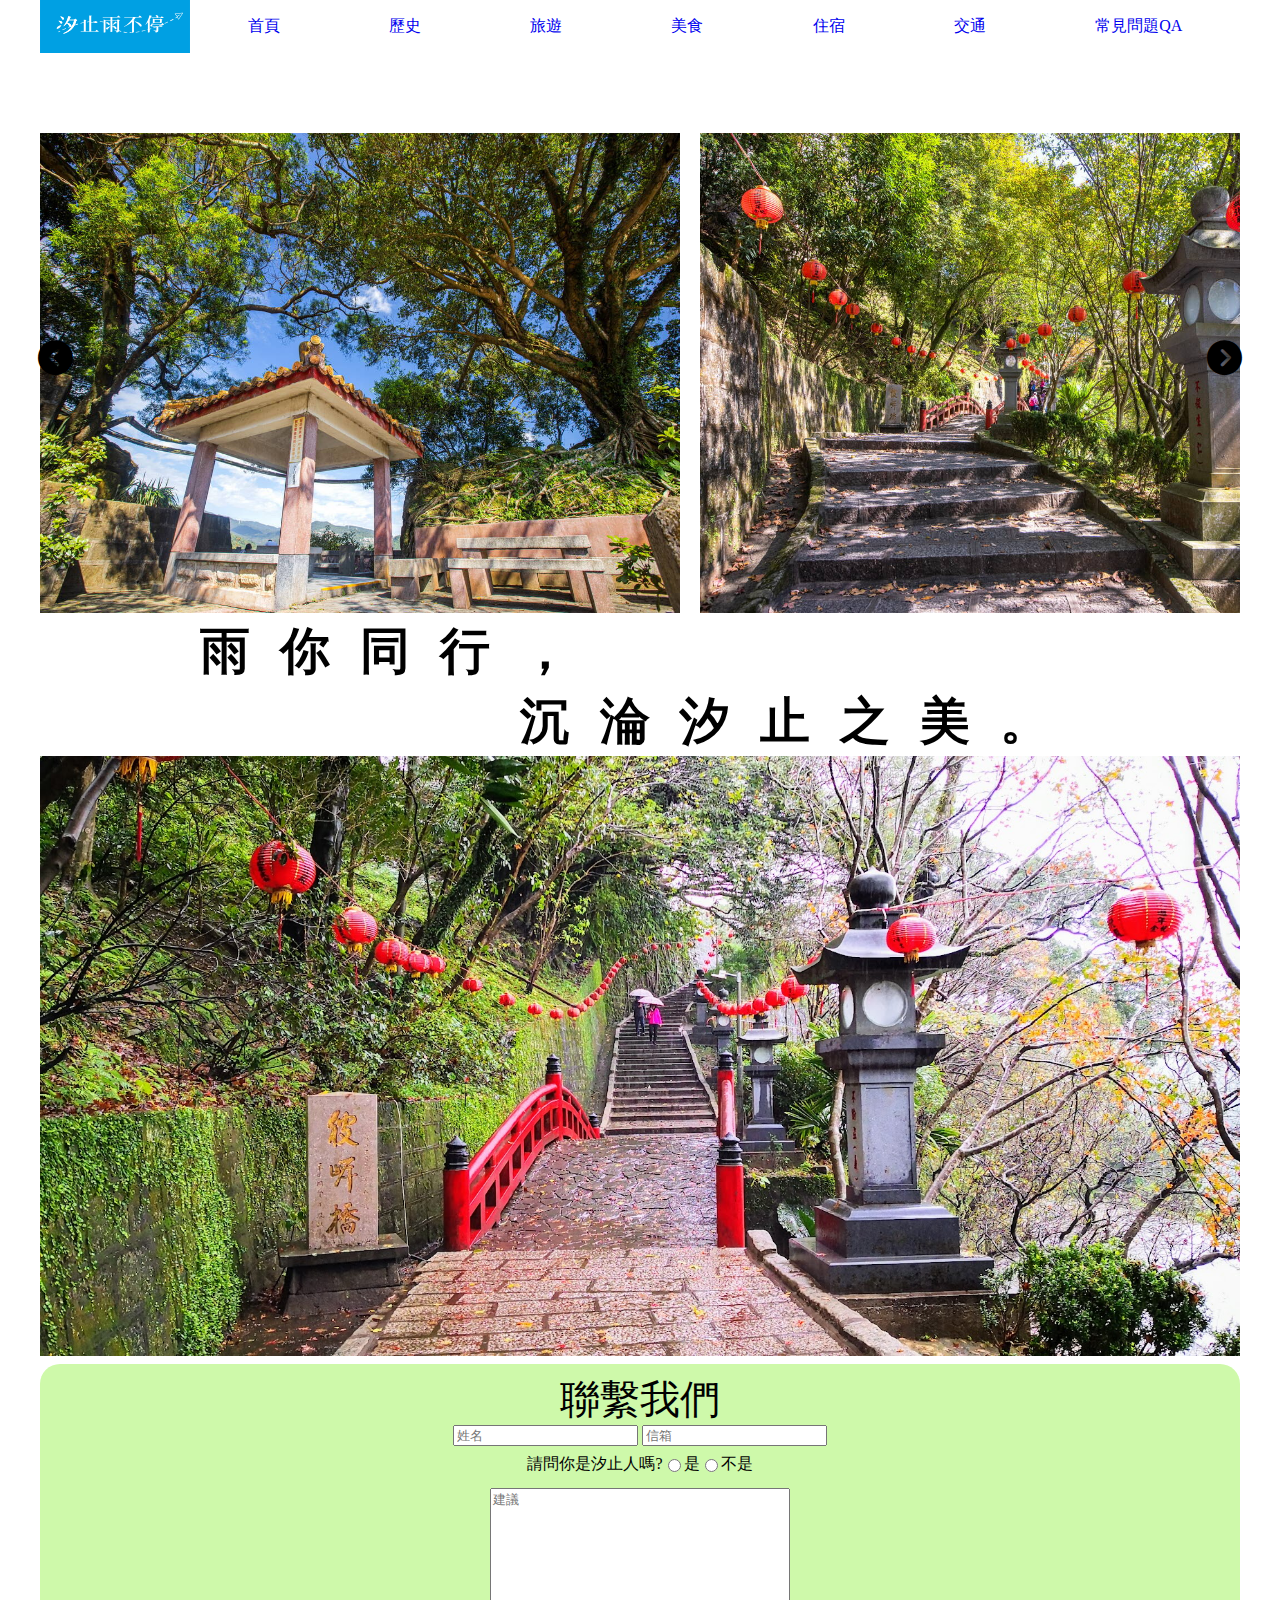
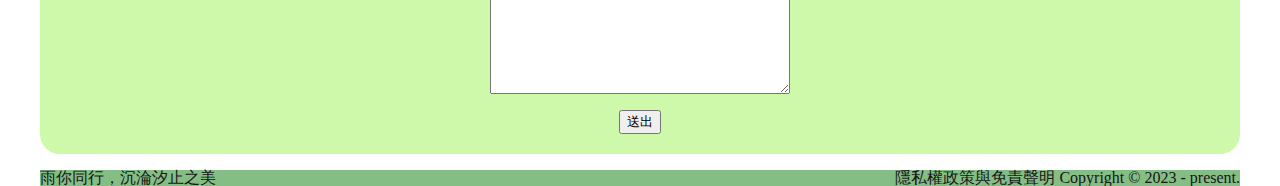
==== index.html @ 8c48b92d "初始化" ====
<!DOCTYPE html>
<html lang="en">

<head>
  <meta charset="UTF-8">
  <meta http-equiv="X-UA-Compatible" content="IE=edge">
  <meta name="viewport" content="width=device-width, initial-scale=1.0">
  <link rel="preconnect" href="https://fonts.googleapis.com">
  <link rel="preconnect" href="https://fonts.gstatic.com" crossorigin>
  <link href="https://fonts.googleapis.com/css2?family=Noto+Sans+TC:wght@300&display=swap" rel="stylesheet">
  <link rel="stylesheet" href="./css/defalut.css">
  <link rel="stylesheet" href="./css/index.css">
  <link rel="stylesheet" href="https://cdnjs.cloudflare.com/ajax/libs/font-awesome/6.3.0/css/all.min.css">
  <title>index</title>
</head>

<body>
  <div class="wrapper">

    <!----------------導覽列------------------->
    <div class="top">
      <img src="./image/Group 8.svg" alt="" />
      <ul>
        <li><a href="./index.html">首頁</a></li>
        <li><a href="./history.html">歷史</a></li>
        <li><a href="./trip.html">旅遊</a></li>
        <li><a href="./food.html">美食</a></li>
        <li><a href="./accomation.html">住宿</a></li>
        <li><a href="./traffic.html">交通</a></li>
        <li><a href="./question.html">常見問題QA</a></li>
      </ul>
    </div>
    <!----------------輪播圖------------------->
    <div class="out">
      <ul>
        <li class="slide"><img src="./image/index/index1.jpg" alt=""></li>
        <li class="slide"><img src="./image/index/index2.jpg" alt=""></li>
        <li class="slide"><img src="./image/index/index3.jpg" alt=""></li>
        <li class="slide"><img src="./image/index/index4.jpg" alt=""></li>
      </ul>
      <i class="fa-solid fa-circle-chevron-left"></i>
      <i class="fa-solid fa-circle-chevron-right"></i>
    </div>
    <!----------------slogan------------------->
    <div class="middle">
      <h1>雨你同行，</h1>
      <h2>沉淪汐止之美。</h2>
      <img src="./image/index/banner01.jpg" alt="">
    </div>
    <!-------------聯繫我們-------------------->
    <div class="bottom">
      <br>
      <h1>聯繫我們</h1>
      <span class="line"></span>
     
  
        <!-----姓名&信箱----------------->
        <ul class="introduce">
          <li>
            <input class="name" type="text" placeholder="姓名">
            <input class="mail" type="text" placeholder="信箱">
          </li>      
        <br>
        <!----請問你是否是汐止人----->
        <ul class="xizhi">
        <li>
          <p>請問你是汐止人嗎?</p>
          <input class="yes" type="radio" name="xx" />
          <span>是</span>
          <input class="no" type="radio" name="xx" />
          <span>不是</span>
        </li>
        </ul>
        <br>
        <!-------------建議----------------->
        <ul class="recommend">
          <li>
          <textarea style="width: 400px;height: 200px;"placeholder="建議"></textarea>
          </li>
        </ul>
        <br>
        <!-----------送出---------------------->
        <li>
          <input class="send" type="submit" value="送出" />
        </li>         
    </div>
    <br>
        <!-----------Footer---------------------->
        <footer>
        <p>雨你同行，沉淪汐止之美</p>
        <p>隱私權政策與免責聲明 Copyright © 2023 - present.</p>
        </footer>
  </div>
</body>

</html>
---- css/defalut.css ----
@import url(reset.css);

body{
    font-size:'Noto Sans TC', sans-serif; 

}
.top{ 
    margin: 0 auto;
    display:flex;
    width: 1200px;
    /* position: sticky;     */
    top:0;
    justify-content: space-between;
    z-index: 100;
    background-color: WHITE;    
}   


.top ul{
    width: 800px;  
    display:flex;
    padding: 3px;
    align-items: center;
    justify-content: center;
    flex-grow: 1;
}

.top li{
    flex-grow: 1;
    text-align: center;
    padding: 5px;
    justify-content: center;
    align-items: center;
}

.top img{
    width:150px;
    height:auto;     
}

.top li a{    
    text-decoration-line:none;
}
.top li a:hover{
    color: #9CDB95;
    border-bottom:3px solid #9CDB95;
} 

footer{
    color: rgb(22, 22, 23);
    display: flex;
    justify-content: space-between;
    background-color: rgb(133, 190, 133);
}
---- css/index.css ----
/* 其他頁面不能有reset CSS */

/*---------整頁部分-----------------------*/

.wrapper{
    margin: 0 auto;
    width: 1200px;
    /* outline: 1px solid pink; */
}

/*---------輪播圖-------------------------*/

.out{
    position: relative;
    margin: 0 auto;  
    width: 1200px;

}

.out ul{
    display: flex;
    overflow: hidden;
}

.slide img{
    width:640px;
    height: 480px;
    margin-top: 80px;
    margin-right: 20px;
}

.out ul li{
    flex-grow: 1;
}

.fa-circle-chevron-left{
    position: absolute;
    left: -2px;
    bottom: 240px;
    font-size: 35px;
}

.fa-circle-chevron-right{
    position: absolute;
    right: -2px;
    bottom: 240px;
    font-size: 35px
}

/*---------slogn---------------------------*/

.middle{
    font-size: 50px;  
    width: 1200px;
}

.middle img {
    width: 100%;
}


.middle h1{
    font-weight: bold;
    word-break: keep-all;
    letter-spacing: 30px;
    padding: 10px;
    margin-left: 150px;
}

.middle h2{
    /* outline: 1px solid green; */
    text-align: right;
    padding: 10px;
    margin-right: 150px;
    letter-spacing: 30px;
    font-weight: bold;
}


/*-------聯繫我們---------*/
.bottom{
    background-color:#CEF9AA;
    border-radius: 20px;
    box-sizing: border-box;
    /* outline: 2px solid red; */
    text-align: center;
    width: 1200px;  
    
}

.bottom h1{
    font-size: 40px;
    justify-content: center;
    margin: 0 auto;
    margin-bottom: 5px;
}


.introduce {
    text-align: center;
}

.introduce li{
    display: inline-block;
}

.introduce li {
    margin: auto;

}

.xizhi{
    display: flex;
    /* flex-direction: row; */
    justify-content: center;
    margin: 10px 0 0 0;
}
.xizhi li {
    display: flex;    
}


.recommend{
    width: 100%;
    flex-direction: row;
    justify-content: center;
}

.recommend li{
    display: flex;
    margin-bottom: 20px;
    width: 300px;
	outline: 0;
	margin-bottom: 20px;
    margin: auto;
}
.send{
    margin-bottom: 20px;
}
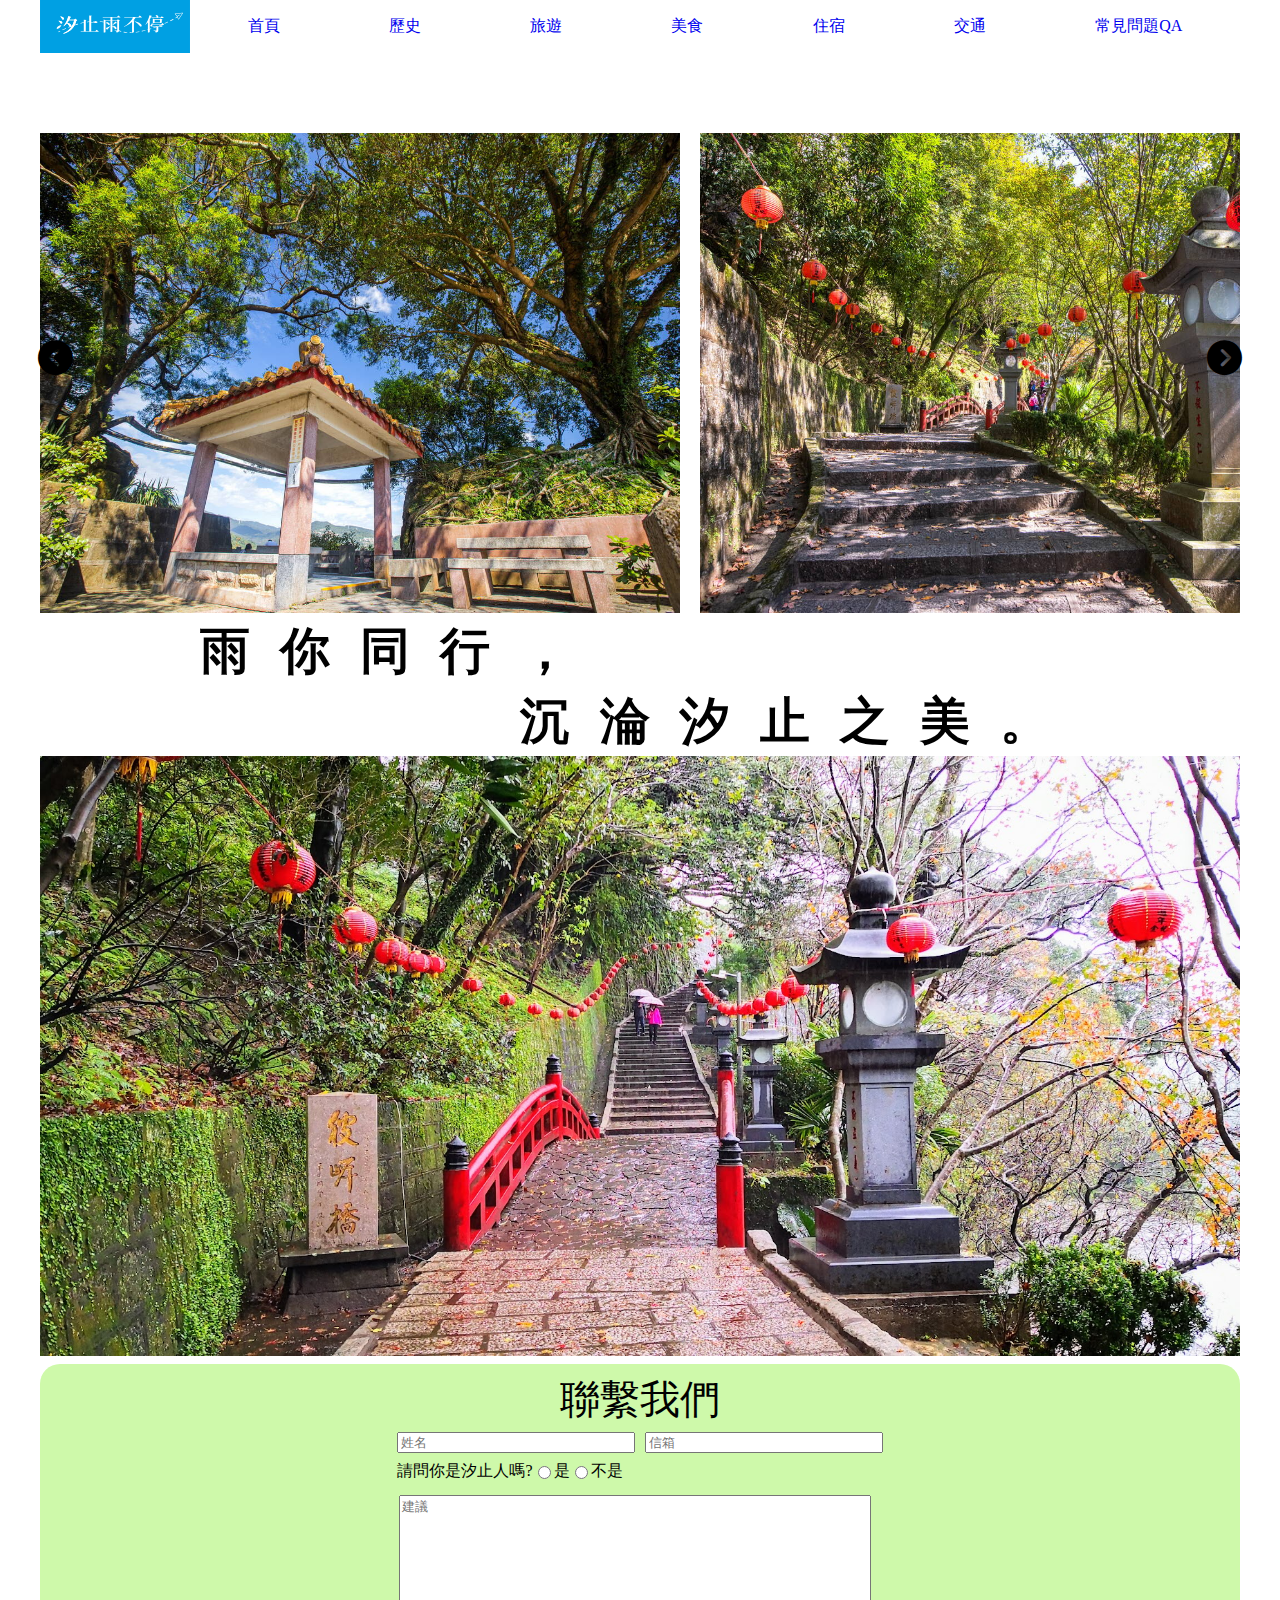
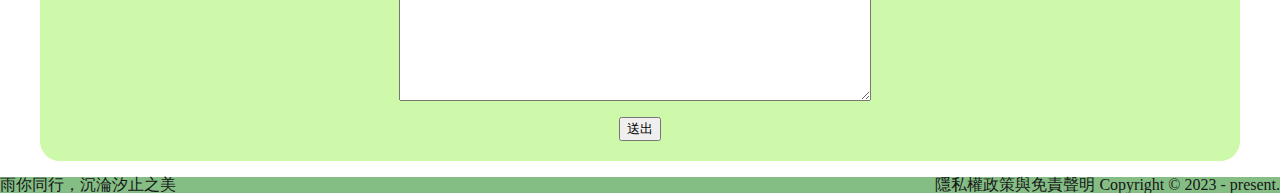
==== commit 13821a25: "更新檔案" ====
--- a/index.html
+++ b/index.html
@@ -52,7 +52,7 @@
       <br>
       <h1>聯繫我們</h1>
       <span class="line"></span>
-     
+    
   
         <!-----姓名&信箱----------------->
         <ul class="introduce">
@@ -75,7 +75,7 @@
         <!-------------建議----------------->
         <ul class="recommend">
           <li>
-          <textarea style="width: 400px;height: 200px;"placeholder="建議"></textarea>
+          <textarea style="width: 466px;height: 200px;"placeholder="建議"></textarea>
           </li>
         </ul>
         <br>
@@ -85,12 +85,14 @@
         </li>         
     </div>
     <br>
-        <!-----------Footer---------------------->
-        <footer>
-        <p>雨你同行，沉淪汐止之美</p>
-        <p>隱私權政策與免責聲明 Copyright © 2023 - present.</p>
-        </footer>
+
+  </div>  
   </div>
+          <!-----------Footer---------------------->
+          <footer>
+            <p>雨你同行，沉淪汐止之美</p>
+            <p>隱私權政策與免責聲明 Copyright © 2023 - present.</p>
+         </footer>
 </body>
 
 </html>--- a/css/index.css
+++ b/css/index.css
@@ -91,13 +91,14 @@
 .bottom h1{
     font-size: 40px;
     justify-content: center;
-    margin: 0 auto;
-    margin-bottom: 5px;
+    margin: 0 auto 12px;
+
 }
 
 
 .introduce {
     text-align: center;
+
 }
 
 .introduce li{
@@ -109,6 +110,11 @@
 
 }
 
+.name,.mail{
+    width: 230px;
+    margin: 0 3px;
+}
+
 .xizhi{
     display: flex;
     /* flex-direction: row; */
@@ -116,7 +122,8 @@
     margin: 10px 0 0 0;
 }
 .xizhi li {
-    display: flex;    
+    display: flex;  
+    margin: 0 260px 0 0;  
 }
 
 
@@ -128,10 +135,8 @@
 
 .recommend li{
     display: flex;
-    margin-bottom: 20px;
-    width: 300px;
-	outline: 0;
-	margin-bottom: 20px;
+
+    width: 483px;
     margin: auto;
 }
 .send{
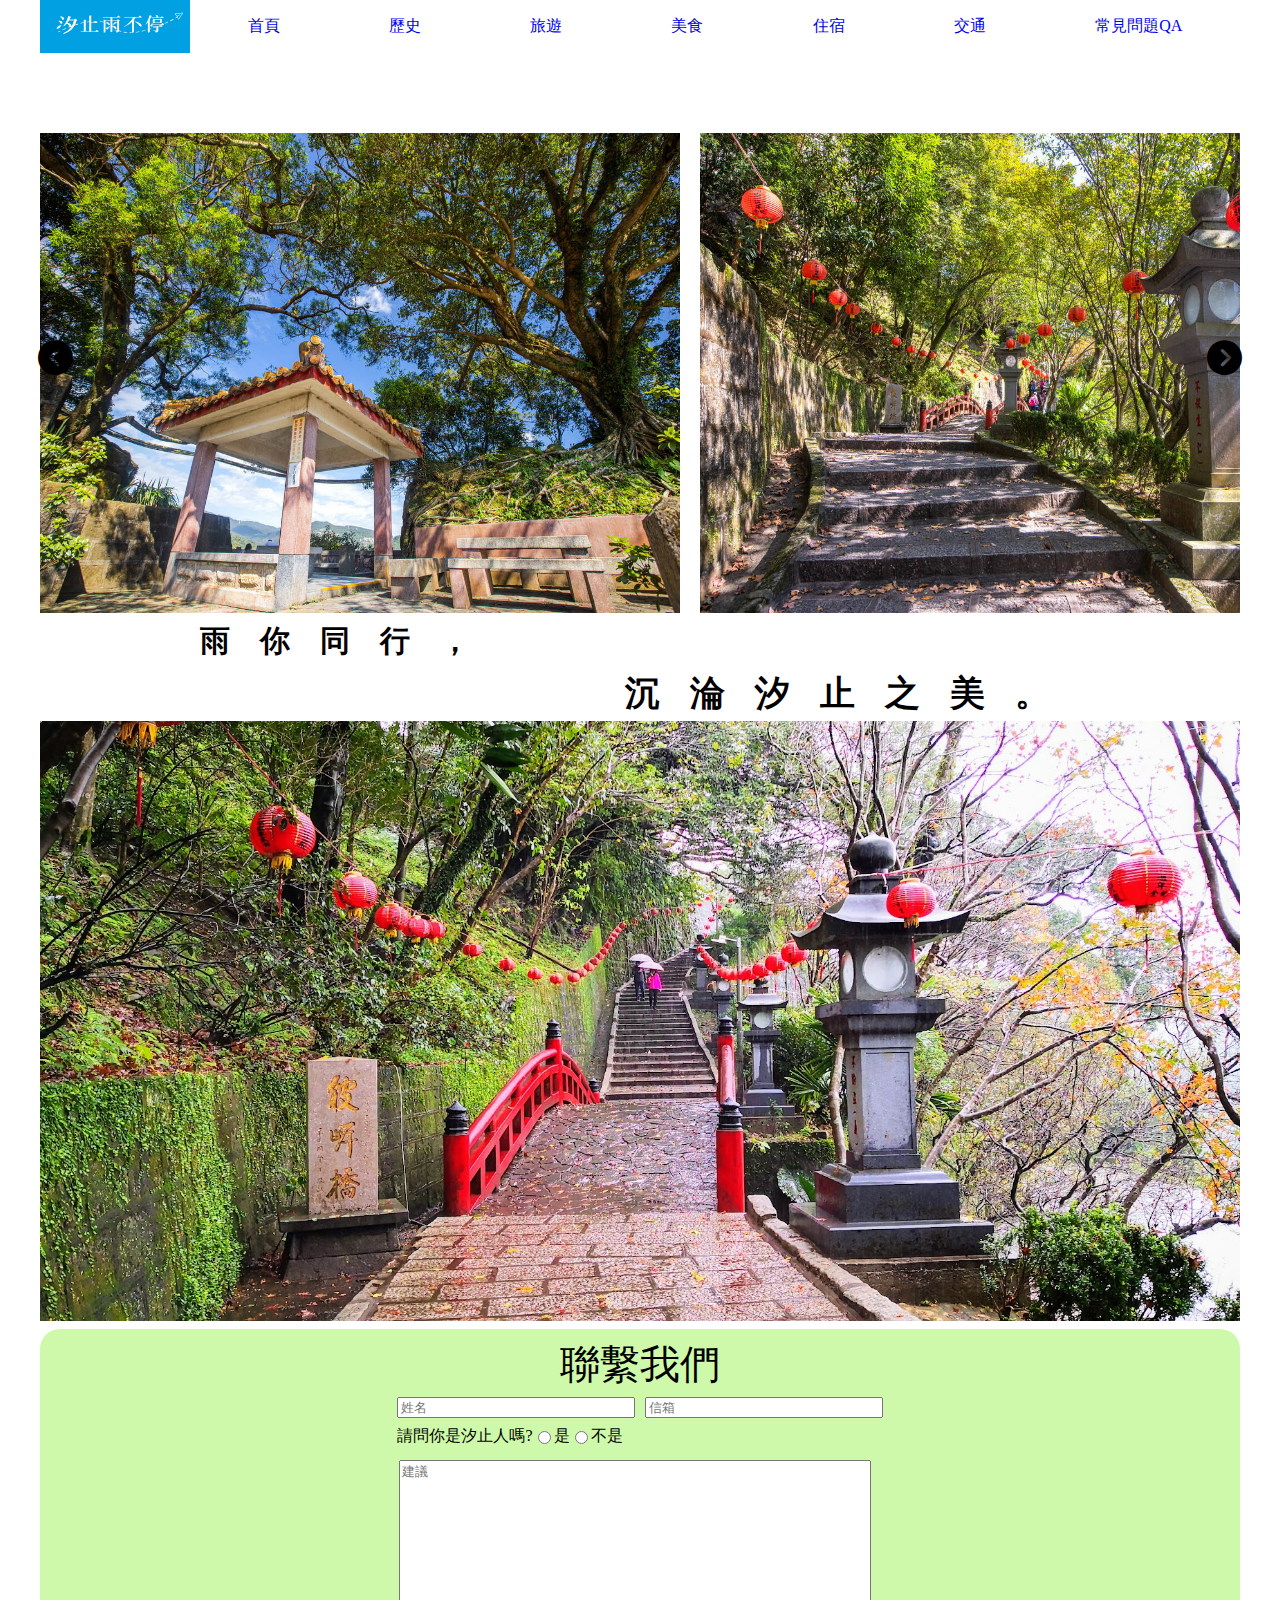
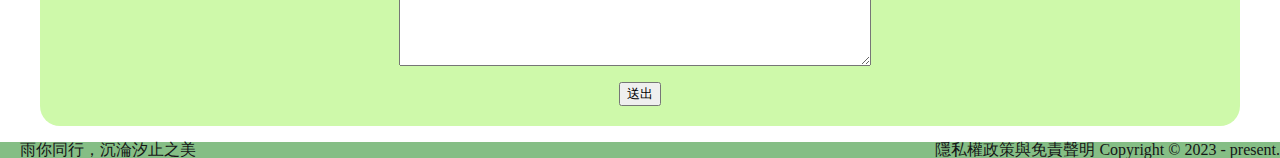
==== commit fdf08c5f: "更新檔案" ====
--- a/index.html
+++ b/index.html
@@ -43,8 +43,8 @@
     </div>
     <!----------------slogan------------------->
     <div class="middle">
-      <h1>雨你同行，</h1>
-      <h2>沉淪汐止之美。</h2>
+      <h3>雨你同行，</h1>
+      <h4>沉淪汐止之美。</h2>
       <img src="./image/index/banner01.jpg" alt="">
     </div>
     <!-------------聯繫我們-------------------->
--- a/css/defalut.css
+++ b/css/defalut.css
@@ -2,14 +2,15 @@
 
 body{
     font-size:'Noto Sans TC', sans-serif; 
+}
 
-}
+
 .top{ 
     margin: 0 auto;
     display:flex;
     width: 1200px;
     /* position: sticky;     */
-    top:0;
+    /* top:0; */
     justify-content: space-between;
     z-index: 100;
     background-color: WHITE;    
@@ -51,6 +52,7 @@
     display: flex;
     justify-content: space-between;
     background-color: rgb(133, 190, 133);
+    padding-left: 20px;
 }  
 
 
--- a/css/index.css
+++ b/css/index.css
@@ -1,11 +1,11 @@
-/* 其他頁面不能有reset CSS */
+
 
 /*---------整頁部分-----------------------*/
 
 .wrapper{
     margin: 0 auto;
     width: 1200px;
-    /* outline: 1px solid pink; */
+
 }
 
 /*---------輪播圖-------------------------*/
@@ -59,21 +59,23 @@
 }
 
 
-.middle h1{
+.middle h3{
     font-weight: bold;
     word-break: keep-all;
     letter-spacing: 30px;
     padding: 10px;
     margin-left: 150px;
+    font-size: 30px;
 }
 
-.middle h2{
-    /* outline: 1px solid green; */
+.middle h4{
+
     text-align: right;
     padding: 10px;
     margin-right: 150px;
     letter-spacing: 30px;
     font-weight: bold;
+    font-size: 35px;
 }
 
 
@@ -82,7 +84,6 @@
     background-color:#CEF9AA;
     border-radius: 20px;
     box-sizing: border-box;
-    /* outline: 2px solid red; */
     text-align: center;
     width: 1200px;  
     
@@ -117,7 +118,6 @@
 
 .xizhi{
     display: flex;
-    /* flex-direction: row; */
     justify-content: center;
     margin: 10px 0 0 0;
 }
@@ -135,7 +135,6 @@
 
 .recommend li{
     display: flex;
-
     width: 483px;
     margin: auto;
 }
